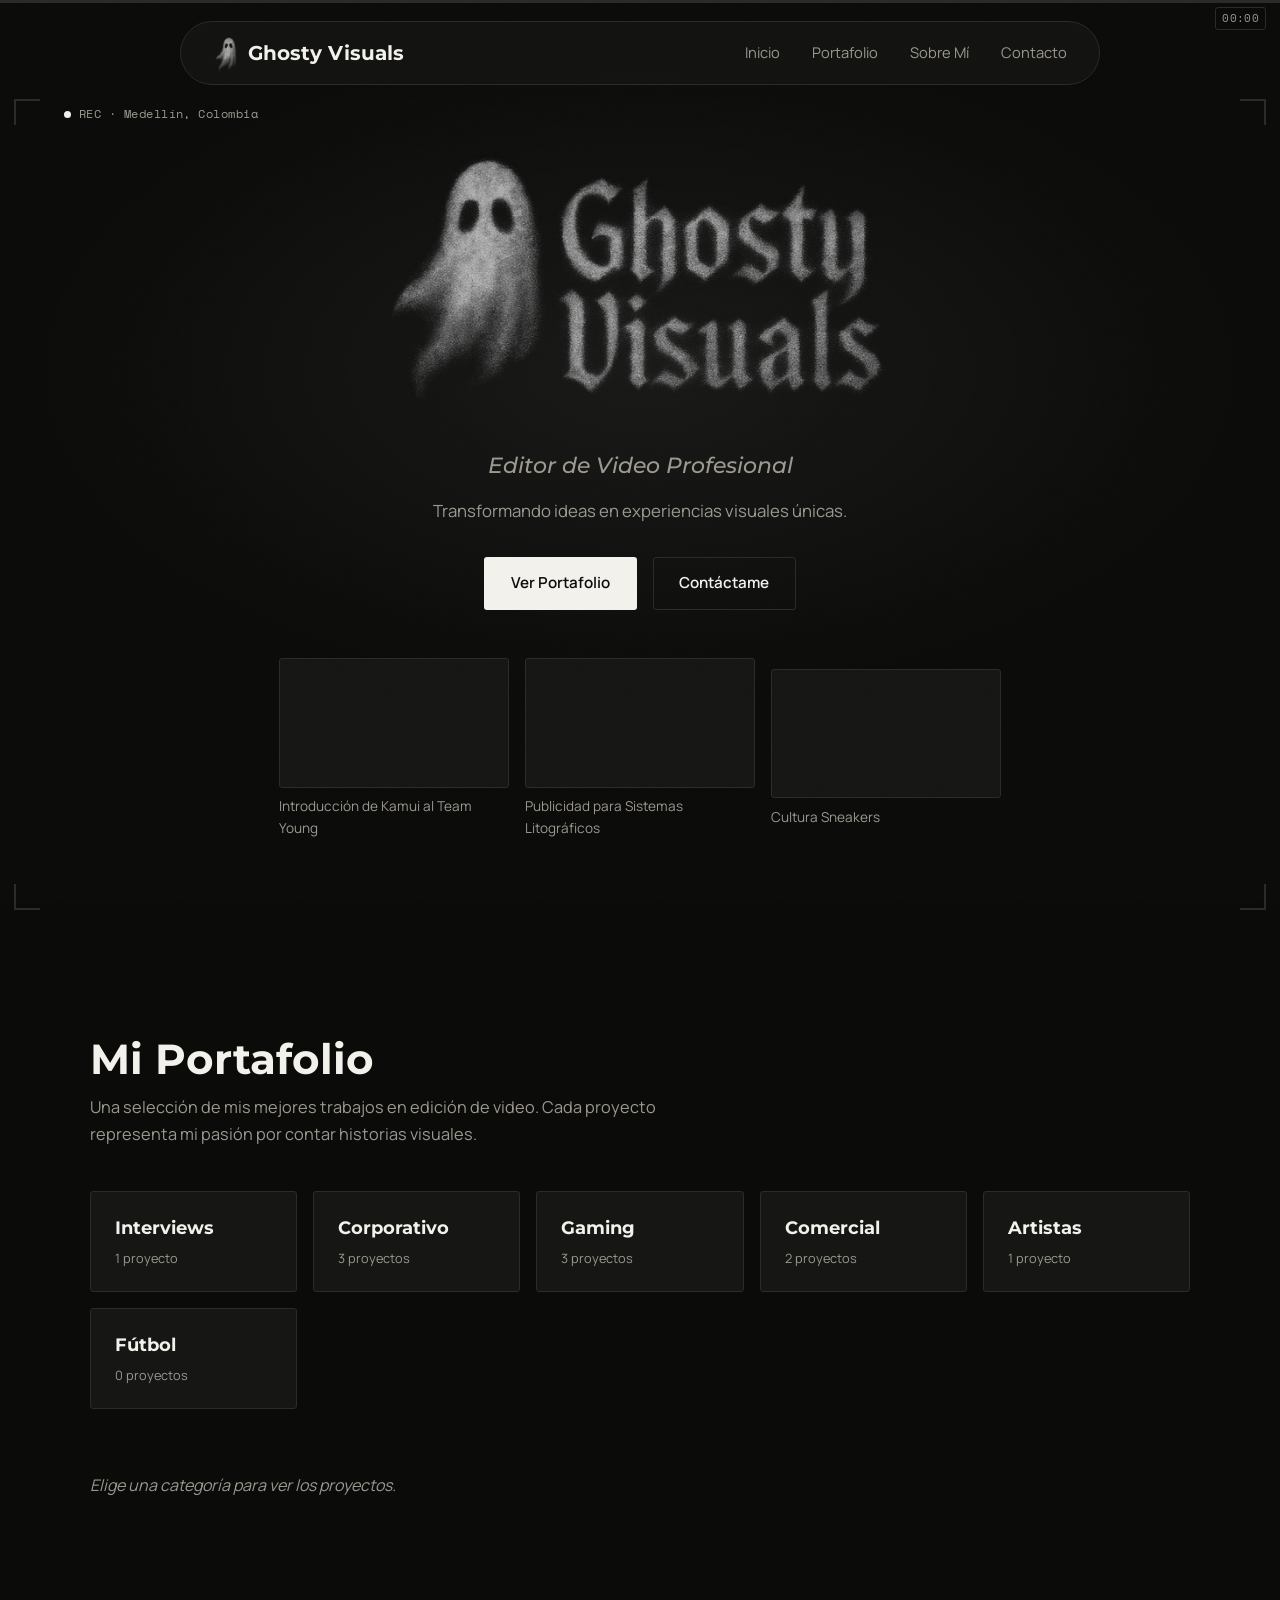
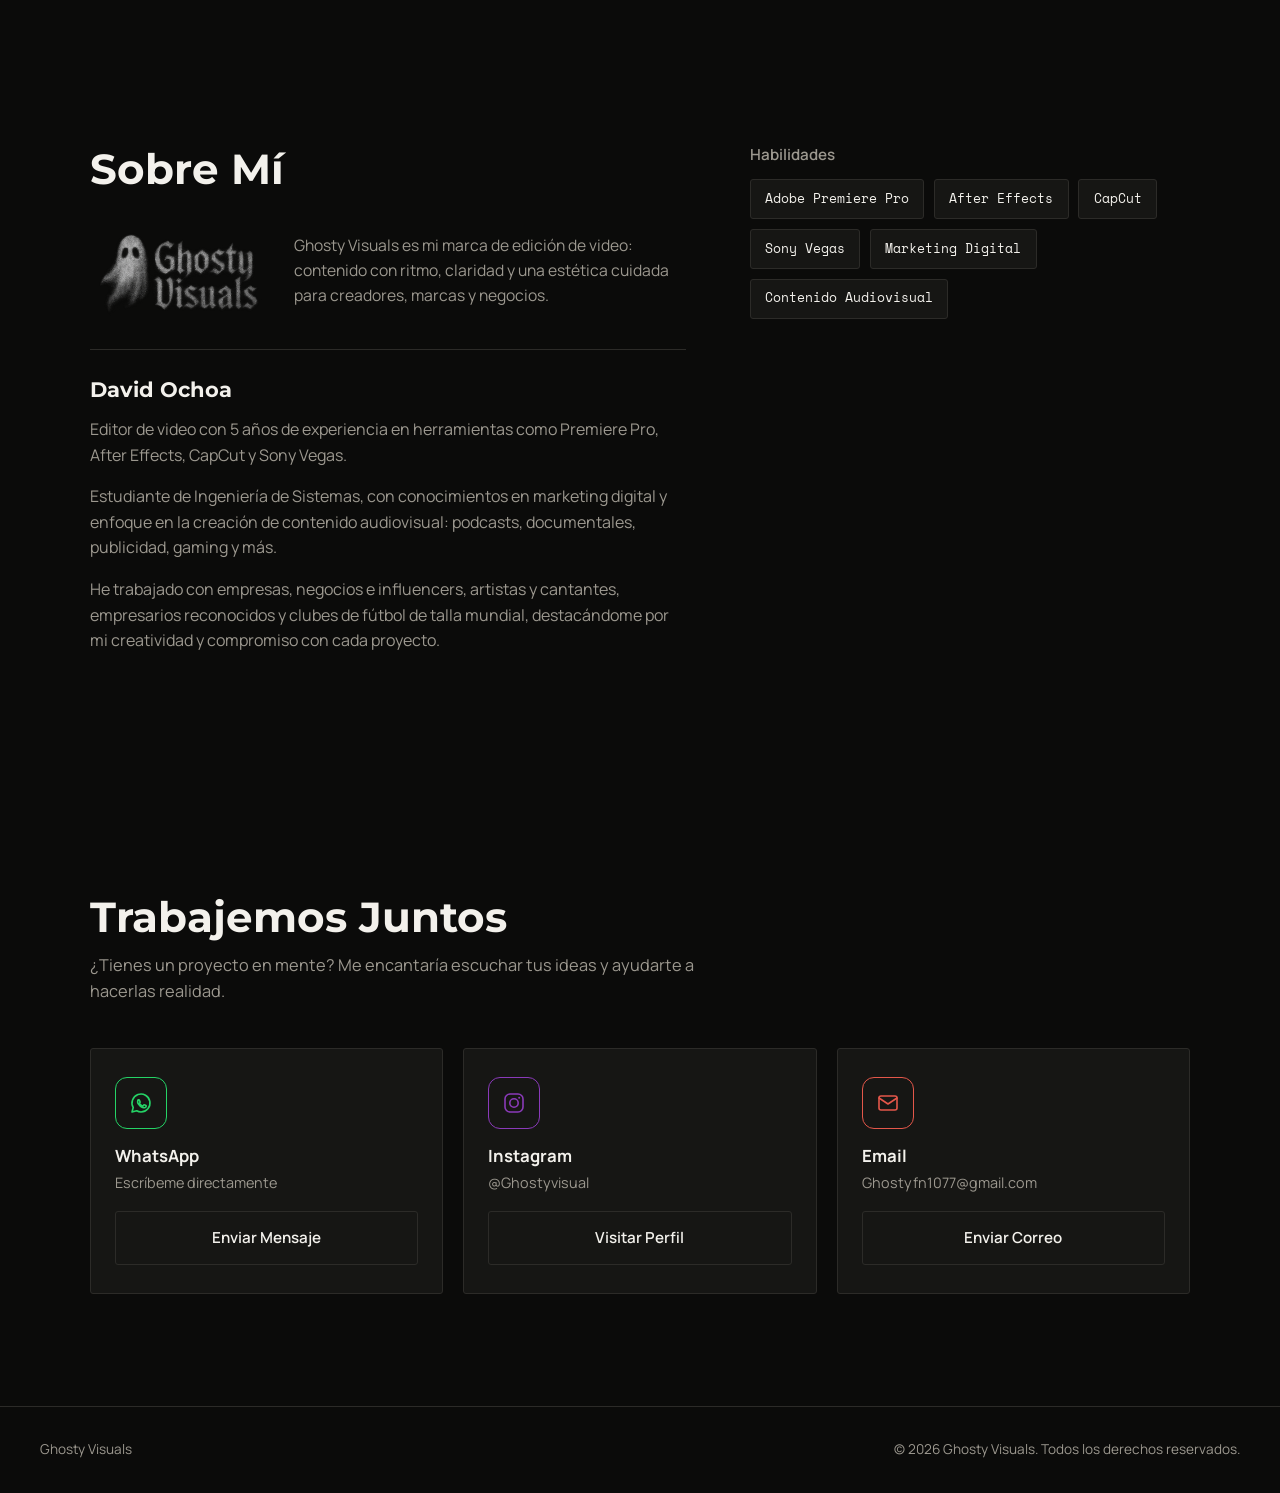
==== preview.html @ fc75b126 "Primera versión del portafolio Primera versión del portafolio" ====
<!DOCTYPE html>
<html lang="es">
<head>
  <meta charset="UTF-8">
  <meta name="viewport" content="width=device-width, initial-scale=1.0">
  <title>Ghosty Visuals — Editor de Video Profesional (Preview)</title>
  <link rel="preconnect" href="https://fonts.googleapis.com">
  <link rel="preconnect" href="https://fonts.gstatic.com" crossorigin>
  <link href="https://fonts.googleapis.com/css2?family=Montserrat:ital,wght@0,600;0,700;0,800;1,500&family=Manrope:wght@400;500;600;700&family=Space+Mono:wght@400;500&display=swap" rel="stylesheet">
  <style>
/* ============================================================
   Ghostyvisual — hoja de estilos
   Paleta monocromática (gris / negro / blanco) con acentos de
   marca solo en la sección de contacto. Tipografía geométrica
   (Montserrat) para un tono limpio y profesional.
   ============================================================ */

:root {
  --bg: #0B0B0A;
  --surface: #161614;
  --border: #2C2B28;
  --text: #F3F1EC;
  --text-muted: #9C988F;
  --line-hover: #59564D;

  --whatsapp: #25D366;
  --instagram: #8A3AB9;
  --email-accent: #E4574A;

  --font-display: 'Montserrat', sans-serif;
  --font-body: 'Manrope', sans-serif;
  --font-mono: 'Space Mono', monospace;

  --nav-h: 64px;
  --scrub-h: 3px;
  --nav-gap: 18px;
  --radius: 3px;
  --container: 1180px;
  --ease: cubic-bezier(.22, .61, .36, 1);
}

/* ---------- reset base ---------- */
*, *::before, *::after { box-sizing: border-box; }

html {
  scroll-behavior: smooth;
  scroll-padding-top: calc(var(--nav-h) + var(--scrub-h) + var(--nav-gap) + 16px);
}

body {
  margin: 0;
  background: var(--bg);
  color: var(--text);
  font-family: var(--font-body);
  font-size: 16px;
  line-height: 1.6;
  -webkit-font-smoothing: antialiased;
  position: relative;
}

body.no-scroll { overflow: hidden; }

img { max-width: 100%; display: block; }
a { color: inherit; text-decoration: none; }
button { font: inherit; color: inherit; background: none; border: none; cursor: pointer; padding: 0; }
ul { list-style: none; margin: 0; padding: 0; }
p { margin: 0; }
h1, h2, h3 { margin: 0; font-family: var(--font-display); font-weight: 700; line-height: 1.12; }

:focus-visible { outline: 2px solid var(--text); outline-offset: 3px; }

.container {
  max-width: var(--container);
  margin-inline: auto;
  padding-inline: clamp(1.25rem, 4vw, 2.5rem);
}

.section { padding-block: clamp(4rem, 9vw, 7rem); }

/* grano de película sutil sobre toda la página */
body::before {
  content: '';
  position: fixed;
  inset: 0;
  z-index: 2;
  pointer-events: none;
  opacity: .035;
  mix-blend-mode: overlay;
  background-image: url("data:image/svg+xml,%3Csvg xmlns='http://www.w3.org/2000/svg' width='120' height='120'%3E%3Cfilter id='n'%3E%3CfeTurbulence type='fractalNoise' baseFrequency='0.9' numOctaves='2' stitchTiles='stitch'/%3E%3C/filter%3E%3Crect width='100%25' height='100%25' filter='url(%23n)'/%3E%3C/svg%3E");
}

/* ---------- barra de progreso (scrubber) ---------- */
.scrub-track {
  position: fixed;
  top: 0; left: 0; right: 0;
  height: var(--scrub-h);
  background: var(--border);
  z-index: 60;
}
.scrub-fill {
  height: 100%;
  width: 0%;
  background: linear-gradient(90deg, var(--line-hover), var(--text));
}
.scrub-time {
  position: absolute;
  top: 7px; right: 14px;
  font-family: var(--font-mono);
  font-size: .68rem;
  color: var(--text-muted);
  background: var(--bg);
  padding: 2px 6px;
  border: 1px solid var(--border);
  border-radius: var(--radius);
  letter-spacing: .03em;
}

/* ---------- navegación ---------- */
.nav {
  position: fixed;
  top: calc(var(--scrub-h) + var(--nav-gap));
  left: 50%;
  transform: translateX(-50%);
  width: min(920px, calc(100% - 2.5rem));
  height: var(--nav-h);
  display: flex;
  align-items: center;
  justify-content: space-between;
  padding-inline: clamp(1.25rem, 3vw, 2rem);
  background: rgba(22, 22, 20, .78);
  backdrop-filter: blur(10px);
  border: 1px solid var(--border);
  border-radius: 999px;
  z-index: 55;
}
.nav__brand {
  display: inline-flex; align-items: center; gap: .55rem;
  font-family: var(--font-display); font-size: 1.25rem; font-weight: 700; letter-spacing: .005em;
}
.nav__ghost {
  width: 26px; height: 38px;
  object-fit: contain; object-position: center;
}
.nav__links { display: flex; gap: clamp(1rem, 2.5vw, 2rem); }
.nav__links a { font-size: .92rem; color: var(--text-muted); transition: color .2s var(--ease); }
.nav__links a:hover { color: var(--text); }

.nav__toggle {
  display: none;
  flex-direction: column;
  justify-content: center;
  gap: 5px;
  width: 26px;
  height: 26px;
}
.nav__toggle span {
  display: block; height: 2px; background: var(--text); border-radius: 2px;
  transition: transform .25s var(--ease), opacity .25s var(--ease);
}
.nav__toggle[aria-expanded="true"] span:nth-child(1) { transform: translateY(7px) rotate(45deg); }
.nav__toggle[aria-expanded="true"] span:nth-child(2) { opacity: 0; }
.nav__toggle[aria-expanded="true"] span:nth-child(3) { transform: translateY(-7px) rotate(-45deg); }

/* ---------- hero ---------- */
.hero {
  min-height: 100svh;
  position: relative;
  display: flex;
  align-items: center;
  justify-content: center;
  text-align: center;
  padding: calc(var(--nav-h) + var(--scrub-h) + var(--nav-gap) + 2rem) clamp(1.25rem, 6vw, 4rem) clamp(3rem, 8vw, 5rem);
  overflow: hidden;
  background:
    radial-gradient(ellipse 80% 60% at 50% 40%, rgba(255, 255, 255, .06), transparent 60%),
    var(--bg);
}
.hero__osd {
  position: absolute;
  top: calc(var(--nav-h) + var(--scrub-h) + var(--nav-gap) + 1.25rem);
  left: clamp(1.25rem, 6vw, 4rem);
  display: flex; align-items: center; gap: .5rem;
  font-family: var(--font-mono); font-size: .72rem; color: var(--text-muted);
  letter-spacing: .04em;
}
.rec-dot { width: 7px; height: 7px; border-radius: 50%; background: var(--text); animation: pulse 2.4s ease-in-out infinite; }
@keyframes pulse { 0%, 100% { opacity: 1; } 50% { opacity: .3; } }

.corner { position: absolute; width: 26px; height: 26px; }
.corner--tl { top: calc(var(--nav-h) + var(--scrub-h) + var(--nav-gap) + 14px); left: 14px; border-top: 2px solid var(--border); border-left: 2px solid var(--border); }
.corner--tr { top: calc(var(--nav-h) + var(--scrub-h) + var(--nav-gap) + 14px); right: 14px; border-top: 2px solid var(--border); border-right: 2px solid var(--border); }
.corner--bl { bottom: 14px; left: 14px; border-bottom: 2px solid var(--border); border-left: 2px solid var(--border); }
.corner--br { bottom: 14px; right: 14px; border-bottom: 2px solid var(--border); border-right: 2px solid var(--border); }

.hero__content { max-width: 900px; position: relative; z-index: 1; display: flex; flex-direction: column; align-items: center; }
.hero__logo-wrap { display: block; margin: 0; }
.hero__logo { width: min(560px, 85vw); height: auto; }
.hero__role {
  font-family: var(--font-display); font-style: italic; font-weight: 500;
  font-size: clamp(1.1rem, 2.2vw, 1.4rem); color: var(--text-muted); margin-top: 1.25rem;
}
.hero__tagline { color: var(--text-muted); font-size: 1.05rem; max-width: 46ch; margin-top: .9rem; }
.hero__cta { display: flex; gap: 1rem; margin-top: 2rem; flex-wrap: wrap; justify-content: center; }

/* ---------- previews de video en el hero ---------- */
.hero__previews {
  display: flex;
  gap: 1rem;
  margin-top: clamp(2rem, 5vw, 3rem);
  max-width: 100%;
  overflow-x: auto;
  padding-bottom: .25rem;
  justify-content: center;
}
.preview-card {
  flex: 0 0 auto;
  width: min(230px, 62vw);
  text-align: left;
}
.preview-card__frame {
  position: relative;
  display: block;
  width: 100%;
  aspect-ratio: 16 / 9;
  overflow: hidden;
  border: 1px solid var(--border);
  border-radius: var(--radius);
  background: var(--surface);
}
.preview-card__frame iframe {
  position: absolute; inset: 0;
  width: 100%; height: 100%;
  border: 0;
  pointer-events: none;
}
.preview-card__title {
  display: block;
  margin-top: .55rem;
  font-size: .85rem;
  color: var(--text-muted);
  transition: color .2s var(--ease);
}
.preview-card:hover .preview-card__title { color: var(--text); }
.preview-card:hover .preview-card__frame { border-color: var(--line-hover); }

.preview-card--placeholder { cursor: default; }
.preview-card__frame--empty {
  display: flex; align-items: center; justify-content: center;
  border-style: dashed;
  color: var(--text-muted);
  font-family: var(--font-mono);
  font-size: .72rem;
  letter-spacing: .03em;
}
.preview-card__title--placeholder { font-style: italic; }

/* ---------- botones ---------- */
.btn {
  display: inline-flex; align-items: center; justify-content: center;
  padding: .85rem 1.6rem;
  border-radius: var(--radius);
  font-weight: 600; font-size: .95rem;
  border: 1px solid transparent;
  transition: transform .2s var(--ease), background .2s var(--ease), border-color .2s var(--ease), color .2s var(--ease);
}
.btn--primary { background: var(--text); color: var(--bg); }
.btn--primary:hover { transform: translateY(-2px); background: #fff; }
.btn--ghost { border-color: var(--border); color: var(--text); }
.btn--ghost:hover { border-color: var(--text); }

/* ---------- encabezados de sección ---------- */
.section-head { max-width: 640px; margin-bottom: 2.75rem; }
.section-head h2 { font-size: clamp(2rem, 4vw, 2.6rem); margin-bottom: .75rem; }
.section-head p { color: var(--text-muted); font-size: 1.02rem; }

/* ---------- cajitas de categoría ---------- */
.category-boxes {
  display: grid;
  grid-template-columns: repeat(auto-fit, minmax(190px, 1fr));
  gap: 1rem;
  margin-bottom: 2.5rem;
}
.category-box {
  display: flex; flex-direction: column; align-items: flex-start; gap: .35rem;
  padding: 1.4rem 1.5rem;
  border: 1px solid var(--border);
  border-radius: var(--radius);
  background: var(--surface);
  transition: border-color .2s var(--ease), background .2s var(--ease), color .2s var(--ease);
}
.category-box:hover { border-color: var(--line-hover); }
.category-box__name { font-family: var(--font-display); font-weight: 700; font-size: 1.1rem; }
.category-box__count { font-size: .8rem; color: var(--text-muted); }
.category-box[aria-pressed="true"] { background: var(--text); border-color: var(--text); }
.category-box[aria-pressed="true"] .category-box__name,
.category-box[aria-pressed="true"] .category-box__count { color: var(--bg); }

/* ---------- resultados del portafolio ---------- */
.portfolio-results { min-height: 4rem; }
.portfolio-results__empty {
  color: var(--text-muted);
  font-style: italic;
  padding: 1.5rem 0;
}
.portfolio-group__title {
  font-style: italic; font-weight: 500; color: var(--text-muted);
  font-family: var(--font-body);
  font-size: clamp(1.1rem, 2vw, 1.3rem);
  margin-bottom: 1.25rem;
  padding-bottom: .75rem;
  border-bottom: 1px solid var(--border);
}

/* ---------- grid de proyectos ---------- */
.cards-grid { display: grid; grid-template-columns: repeat(auto-fill, minmax(300px, 1fr)); gap: 1.5rem; }

.card {
  background: var(--surface);
  border: 1px solid var(--border);
  border-radius: var(--radius);
  overflow: hidden;
  transition: border-color .2s var(--ease);
}
.card:hover { border-color: var(--line-hover); }

.card__media { position: relative; display: block; width: 100%; aspect-ratio: 16 / 9; overflow: hidden; }
.card__media img {
  width: 100%; height: 100%; object-fit: cover;
  transition: transform .5s var(--ease), filter .5s var(--ease);
  filter: brightness(.8) grayscale(.25);
}
.card__media:hover img { transform: scale(1.06); filter: brightness(1) grayscale(0); }

.card__play {
  position: absolute; inset: 0;
  display: flex; align-items: center; justify-content: center;
  opacity: 0; transition: opacity .3s var(--ease);
}
.card__play svg { width: 46px; height: 46px; color: #fff; filter: drop-shadow(0 2px 10px rgba(0, 0, 0, .5)); }
.card__media:hover .card__play { opacity: 1; }

.card__corner { position: absolute; width: 16px; height: 16px; opacity: 0; transition: opacity .3s var(--ease); }
.card__corner--tl { top: 8px; left: 8px; border-top: 2px solid var(--text); border-left: 2px solid var(--text); }
.card__corner--br { bottom: 8px; right: 8px; border-bottom: 2px solid var(--text); border-right: 2px solid var(--text); }
.card__media:hover .card__corner { opacity: 1; }

.card__body { padding: 1.1rem 1.25rem 1.4rem; }
.card__tag {
  display: inline-block; font-family: var(--font-mono); font-size: .68rem;
  color: var(--text-muted); border: 1px solid var(--border);
  padding: .15rem .5rem; border-radius: var(--radius); margin-bottom: .65rem;
}
.card__body h3 { font-family: var(--font-body); font-weight: 700; font-size: 1.05rem; margin-bottom: .4rem; }
.card__body p { color: var(--text-muted); font-size: .92rem; line-height: 1.5; }

/* ---------- modal ---------- */
.modal {
  position: fixed; inset: 0; z-index: 1000;
  display: flex; align-items: center; justify-content: center;
  padding: 2rem;
  opacity: 0; pointer-events: none;
  transition: opacity .25s var(--ease);
}
.modal.is-open { opacity: 1; pointer-events: auto; }
.modal__backdrop { position: absolute; inset: 0; background: rgba(4, 4, 4, .9); backdrop-filter: blur(4px); }
.modal__frame {
  position: relative; width: min(920px, 100%);
  background: var(--surface); border: 1px solid var(--border); border-radius: var(--radius);
  overflow: hidden;
  transform: scale(.96);
  transition: transform .25s var(--ease);
}
.modal.is-open .modal__frame { transform: scale(1); }
.modal__player { position: relative; width: 100%; aspect-ratio: 16 / 9; background: #000; }
.modal__player iframe { position: absolute; inset: 0; width: 100%; height: 100%; border: 0; }
.modal__meta { padding: 1.25rem 1.5rem; }
.modal__meta h3 { font-family: var(--font-body); font-size: 1.1rem; margin-bottom: .35rem; }
.modal__meta p { color: var(--text-muted); font-size: .92rem; }
.modal__close {
  position: absolute; top: .85rem; right: .85rem; z-index: 2;
  width: 36px; height: 36px;
  display: flex; align-items: center; justify-content: center;
  background: rgba(11, 11, 10, .7); border: 1px solid var(--border); border-radius: var(--radius);
  color: var(--text);
  transition: border-color .2s var(--ease);
}
.modal__close svg { width: 16px; height: 16px; }
.modal__close:hover { border-color: var(--text); }

/* ---------- sobre mí ---------- */
.about { display: grid; grid-template-columns: 1.15fr .85fr; gap: clamp(2rem, 5vw, 4rem); align-items: start; }
.about__text h2 { margin-bottom: 1.75rem; font-size: clamp(2rem, 4vw, 2.6rem); }

.about__brand {
  display: flex; align-items: center; gap: 1.5rem;
  padding-bottom: 1.75rem;
  margin-bottom: 1.75rem;
  border-bottom: 1px solid var(--border);
}
.about__logo {
  width: clamp(120px, 18vw, 180px);
  flex: 0 0 auto;
}
.about__brand p { color: var(--text-muted); font-size: .98rem; max-width: 40ch; }

.about__person h3 { font-size: 1.3rem; margin-bottom: 1rem; }
.about__person p { color: var(--text-muted); margin-bottom: 1rem; max-width: 60ch; }

.about__skills h3 { font-family: var(--font-body); font-size: .95rem; color: var(--text-muted); margin-bottom: 1rem; font-weight: 600; }
.skills { display: flex; flex-wrap: wrap; gap: .6rem; }
.skills li { font-family: var(--font-mono); font-size: .8rem; padding: .55rem .9rem; border: 1px solid var(--border); border-radius: var(--radius); background: var(--surface); }

/* ---------- contacto ---------- */
.contact__grid { display: grid; grid-template-columns: repeat(auto-fit, minmax(240px, 1fr)); gap: 1.25rem; }
.contact-card {
  background: var(--surface); border: 1px solid var(--border); border-radius: var(--radius);
  padding: 1.75rem 1.5rem;
  transition: border-color .2s var(--ease), transform .2s var(--ease);
}
.contact-card:hover { border-color: var(--line-hover); transform: translateY(-3px); }
.contact-card h3 { font-family: var(--font-body); font-size: 1.05rem; margin-bottom: .3rem; }
.contact-card p { color: var(--text-muted); font-size: .9rem; margin-bottom: 1.1rem; }
.contact-card .btn { width: 100%; }

.contact-card__icon {
  width: 52px; height: 52px;
  display: flex; align-items: center; justify-content: center;
  border-radius: 12px;
  border: 1.5px solid var(--border);
  color: var(--text);
  margin-bottom: 1.1rem;
}
.contact-card__icon svg { width: 24px; height: 24px; }

.contact-card--whatsapp .contact-card__icon { border-color: var(--whatsapp); color: var(--whatsapp); }
.contact-card--instagram .contact-card__icon { border-color: var(--instagram); color: var(--instagram); }
.contact-card--email .contact-card__icon { border-color: var(--email-accent); color: var(--email-accent); }

/* ---------- footer ---------- */
.footer {
  display: flex; justify-content: space-between; align-items: center;
  padding: 2rem clamp(1.25rem, 4vw, 2.5rem);
  border-top: 1px solid var(--border);
  color: var(--text-muted); font-size: .85rem;
  flex-wrap: wrap; gap: .75rem;
}

/* ---------- responsive ---------- */
@media (max-width: 860px) {
  .about { grid-template-columns: 1fr; }
}

@media (max-width: 720px) {
  .nav__toggle { display: flex; }
  .nav__links {
    position: fixed;
    top: calc(var(--nav-h) + var(--scrub-h) + var(--nav-gap) + 10px);
    left: 50%;
    transform: translateX(-50%) translateY(-8px);
    width: min(920px, calc(100% - 2.5rem));
    flex-direction: column;
    background: rgba(22, 22, 20, .96);
    backdrop-filter: blur(10px);
    border: 1px solid var(--border);
    border-radius: 20px;
    padding: .5rem clamp(1.25rem, 4vw, 2rem);
    opacity: 0;
    pointer-events: none;
    transition: opacity .2s var(--ease), transform .2s var(--ease);
  }
  .nav__links.is-open { opacity: 1; pointer-events: auto; transform: translateX(-50%) translateY(0); }
  .nav__links a { padding: .7rem 0; border-bottom: 1px solid var(--border); }
  .nav__links a:last-child { border-bottom: none; }
  .about__brand { flex-direction: column; align-items: flex-start; }
}

@media (max-width: 520px) {
  .hero__cta { flex-direction: column; align-items: stretch; }
  .footer { flex-direction: column; align-items: flex-start; }
}

/* ---------- accesibilidad de movimiento ---------- */
@media (prefers-reduced-motion: reduce) {
  html { scroll-behavior: auto; }
  *, *::before, *::after {
    animation-duration: .001ms !important;
    animation-iteration-count: 1 !important;
    transition-duration: .001ms !important;
  }
}

  </style>
</head>
<body>

  <!-- barra de progreso tipo "scrubber" de video -->
  <div class="scrub-track" aria-hidden="true">
    <div class="scrub-fill" id="scrubFill"></div>
    <span class="scrub-time" id="scrubTime">00:00</span>
  </div>

  <header class="nav">
    <a href="#inicio" class="nav__brand">
      <img class="nav__ghost" src="[data-uri]" alt="">
      Ghosty Visuals
    </a>
    <button class="nav__toggle" id="navToggle" aria-label="Abrir menú" aria-expanded="false" aria-controls="navLinks">
      <span></span><span></span><span></span>
    </button>
    <nav class="nav__links" id="navLinks">
      <a href="#inicio">Inicio</a>
      <a href="#portafolio">Portafolio</a>
      <a href="#sobre-mi">Sobre Mí</a>
      <a href="#contacto">Contacto</a>
    </nav>
  </header>

  <main>
    <!-- HERO -->
    <section id="inicio" class="hero">
      <i class="corner corner--tl" aria-hidden="true"></i>
      <i class="corner corner--tr" aria-hidden="true"></i>
      <i class="corner corner--bl" aria-hidden="true"></i>
      <i class="corner corner--br" aria-hidden="true"></i>

      <div class="hero__osd">
        <span class="rec-dot" aria-hidden="true"></span>
        <span>REC · Medellín, Colombia</span>
      </div>

      <div class="hero__content">
        <h1 class="hero__logo-wrap"><img class="hero__logo" src="[data-uri]" alt="Ghosty Visuals"></h1>
        <p class="hero__role">Editor de Video Profesional</p>
        <p class="hero__tagline">Transformando ideas en experiencias visuales únicas.</p>
        <div class="hero__cta">
          <a href="#portafolio" class="btn btn--primary">Ver Portafolio</a>
          <a href="#contacto" class="btn btn--ghost">Contáctame</a>
        </div>

        <div class="hero__previews" id="heroPreviews" aria-label="Videos destacados"></div>
      </div>
    </section>

    <!-- PORTAFOLIO -->
    <section id="portafolio" class="section portfolio">
      <div class="container">
        <div class="section-head">
          <h2>Mi Portafolio</h2>
          <p>Una selección de mis mejores trabajos en edición de video. Cada proyecto representa mi pasión por contar historias visuales.</p>
        </div>

        <div class="category-boxes" id="categoryBoxes" role="group" aria-label="Elegir categoría"></div>

        <div class="portfolio-results" id="portfolioResults" aria-live="polite"></div>
      </div>
    </section>

    <!-- SOBRE MÍ -->
    <section id="sobre-mi" class="section">
      <div class="container about">
        <div class="about__text">
          <h2>Sobre Mí</h2>

          <div class="about__brand">
            <img class="about__logo" src="[data-uri]" alt="Ghosty Visuals">
            <p>Ghosty Visuals es mi marca de edición de video: contenido con ritmo, claridad y una estética cuidada para creadores, marcas y negocios.</p>
          </div>

          <div class="about__person">
            <h3>David Ochoa</h3>
            <p>Editor de video con 5 años de experiencia en herramientas como Premiere Pro, After Effects, CapCut y Sony Vegas.</p>
            <p>Estudiante de Ingeniería de Sistemas, con conocimientos en marketing digital y enfoque en la creación de contenido audiovisual: podcasts, documentales, publicidad, gaming y más.</p>
            <p>He trabajado con empresas, negocios e influencers, artistas y cantantes, empresarios reconocidos y clubes de fútbol de talla mundial, destacándome por mi creatividad y compromiso con cada proyecto.</p>
          </div>
        </div>
        <div class="about__skills">
          <h3>Habilidades</h3>
          <ul class="skills" id="skillsList"></ul>
        </div>
      </div>
    </section>

    <!-- CONTACTO -->
    <section id="contacto" class="section contact">
      <div class="container">
        <div class="section-head">
          <h2>Trabajemos Juntos</h2>
          <p>¿Tienes un proyecto en mente? Me encantaría escuchar tus ideas y ayudarte a hacerlas realidad.</p>
        </div>

        <div class="contact__grid">
          <article class="contact-card contact-card--whatsapp">
            <span class="contact-card__icon">
              <svg viewBox="0 0 24 24" fill="none" stroke="currentColor" stroke-width="1.6" stroke-linecap="round" stroke-linejoin="round">
                <path d="M12 21a9 9 0 1 0-7.8-4.5L3 21l4.7-1.2A9 9 0 0 0 12 21z"/>
                <path d="M8.8 9.4c.2-.5.4-.5.6-.5h.5c.15 0 .35 0 .5.4.2.5.6 1.5.65 1.6.05.1.08.2 0 .35-.08.15-.12.25-.24.4-.12.13-.25.28-.36.38-.12.1-.24.2-.1.45.13.25.6.9 1.3 1.45.9.7 1.6.9 1.85 1 .25.1.4.1.55-.05.15-.15.6-.7.75-.95.15-.25.3-.2.5-.1.2.08 1.3.6 1.5.7.2.1.35.15.4.25.05.1.05.5-.15 1s-1.05.9-1.45.95c-.4.05-.85.08-1.35-.1-.3-.1-.7-.2-1.2-.45-2.1-.9-3.5-3-3.6-3.15-.1-.15-.85-1.15-.85-2.15s.5-1.5.7-1.7z"/>
              </svg>
            </span>
            <h3>WhatsApp</h3>
            <p>Escríbeme directamente</p>
            <a class="btn btn--ghost" href="https://wa.me/573053373263?text=Hola%20David%20me%20gustar%C3%ADa%20trabajar%20contigo!" target="_blank" rel="noopener noreferrer">Enviar Mensaje</a>
          </article>

          <article class="contact-card contact-card--instagram">
            <span class="contact-card__icon">
              <svg viewBox="0 0 24 24" fill="none" stroke="currentColor" stroke-width="1.6" stroke-linecap="round" stroke-linejoin="round">
                <rect x="3" y="3" width="18" height="18" rx="5"/>
                <circle cx="12" cy="12" r="4.2"/>
                <circle cx="17.2" cy="6.8" r="1" fill="currentColor" stroke="none"/>
              </svg>
            </span>
            <h3>Instagram</h3>
            <p>@Ghostyvisual</p>
            <a class="btn btn--ghost" href="https://www.instagram.com/ghostyvisual/" target="_blank" rel="noopener noreferrer">Visitar Perfil</a>
          </article>

          <article class="contact-card contact-card--email">
            <span class="contact-card__icon">
              <svg viewBox="0 0 24 24" fill="none" stroke="currentColor" stroke-width="1.6" stroke-linecap="round" stroke-linejoin="round">
                <rect x="3" y="5" width="18" height="14" rx="2"/>
                <path d="M3 7l9 6 9-6"/>
              </svg>
            </span>
            <h3>Email</h3>
            <p>Ghostyfn1077@gmail.com</p>
            <a class="btn btn--ghost" href="https://mail.google.com/mail/?view=cm&fs=1&to=Ghostyfn1077@gmail.com&su=Me%20interesa%20trabajar%20contigo%20David" target="_blank" rel="noopener noreferrer">Enviar Correo</a>
          </article>
        </div>
      </div>
    </section>
  </main>

  <footer class="footer">
    <span>Ghosty Visuals</span>
    <span>© 2026 Ghosty Visuals. Todos los derechos reservados.</span>
  </footer>

  <!-- MODAL / LIGHTBOX DE VIDEO -->
  <div class="modal" id="modal" aria-hidden="true" role="dialog" aria-modal="true" aria-label="Reproductor de video">
    <div class="modal__backdrop" id="modalBackdrop"></div>
    <div class="modal__frame">
      <button class="modal__close" id="modalClose" aria-label="Cerrar video">
        <svg viewBox="0 0 24 24" fill="none" stroke="currentColor" stroke-width="2" stroke-linecap="round"><line x1="5" y1="5" x2="19" y2="19"/><line x1="19" y1="5" x2="5" y2="19"/></svg>
      </button>
      <div class="modal__player" id="modalPlayer"></div>
      <div class="modal__meta">
        <h3 id="modalTitle"></h3>
        <p id="modalDesc"></p>
      </div>
    </div>
  </div>

  <script>
const VIDEOS_DATA = [
  {
    "id": "Y8afp3gxFV0",
    "title": "Entrevista a anubispr",
    "description": "Preguntas a artista musical",
    "category": "Artistas"
  },
  {
    "id": "L1FMpOJSeW0",
    "title": "Personal growth",
    "description": "Video para emprendedores y negocios, edición clean",
    "category": "Corporativo"
  },
  {
    "id": "krGkjExDQNE",
    "title": "Preguntas a Kris R",
    "description": "Entrevistas a personas influyentes",
    "category": "Interviews"
  },
  {
    "id": "g7QfBvOcsP4",
    "title": "Introducción de Kamui al Team Young",
    "description": "Video de introducción de un player pro de Fortnite al clan Young",
    "category": "Gaming",
    "featured": true
  },
  {
    "id": "EPxB1m3LhOI",
    "title": "Conociendo empresas",
    "description": "Un vistazo a lo que hace Sistemas Litográficos Colombia",
    "category": "Corporativo"
  },
  {
    "id": "gyIZjl_G7jQ",
    "title": "Publicidad para Sistemas Litográficos",
    "description": "Publicidad para empresa de litografía",
    "category": "Corporativo",
    "featured": true
  },
  {
    "id": "BbFQfvcg1Ic",
    "title": "Clip de Javihero funny",
    "description": "Clip del stream de Javihero",
    "category": "Gaming"
  },
  {
    "id": "0xoXkR9Gav4",
    "title": "Cultura Sneakers",
    "description": "Reel hecho para la página de Culture Streetwrld sobre sneakers",
    "category": "Comercial",
    "featured": true
  },
  {
    "id": "MO85LERCEaU",
    "title": "Edit de trading",
    "description": "Over edit de trading para cliente",
    "category": "Comercial"
  },
  {
    "id": "lgY1cgfGmmk",
    "title": "Gameplay de Outlast",
    "description": "Gameplay sacado de 3 horas de directo, editado para streamer",
    "category": "Gaming"
  }
];

/* ============================================================
   Ghostyvisual — lógica del portafolio
   ------------------------------------------------------------
   Para publicar un proyecto nuevo NO edites este archivo:
   abre videos.json y agrega un objeto con id, title,
   description y category (y opcionalmente "featured": true
   para que aparezca como preview en el inicio, máximo 3).
   ============================================================ */

const CATEGORY_ORDER = ['Interviews', 'Corporativo', 'Gaming', 'Comercial', 'Artistas', 'Fútbol'];

const SKILLS = [
  'Adobe Premiere Pro',
  'After Effects',
  'CapCut',
  'Sony Vegas',
  'Marketing Digital',
  'Contenido Audiovisual'
];

const ICON_PLAY = '<svg viewBox="0 0 24 24" fill="currentColor"><path d="M8 5v14l11-7-11-7z"/></svg>';

const heroPreviewsEl = document.getElementById('heroPreviews');
const categoryBoxesEl = document.getElementById('categoryBoxes');
const resultsEl = document.getElementById('portfolioResults');
const skillsList = document.getElementById('skillsList');

let videos = [];
let selectedCategory = null;

/* ---------- utilidades ---------- */
function escapeHtml(str = '') {
  return String(str)
    .replaceAll('&', '&amp;')
    .replaceAll('<', '&lt;')
    .replaceAll('>', '&gt;')
    .replaceAll('"', '&quot;')
    .replaceAll("'", '&#39;');
}

function categoryMatches(video, cat) {
  return (video.category || '').trim().toLowerCase() === cat.toLowerCase();
}

/* ---------- carga de datos ---------- */
function loadVideos() {
  videos = VIDEOS_DATA;
  warnUnmatchedCategories();
  renderHeroPreviews();
  renderCategoryBoxes();
  renderResults();
}

function warnUnmatchedCategories() {
  const known = new Set(CATEGORY_ORDER.map(c => c.toLowerCase()));
  videos
    .filter(v => !known.has((v.category || '').trim().toLowerCase()))
    .forEach(v => console.warn(`"${v.title}" tiene una categoría que no coincide con ninguna de ${CATEGORY_ORDER.join(', ')}: "${v.category}"`));
}

/* ---------- una tarjeta de video (usada en los resultados del portafolio) ---------- */
function cardTemplate(v) {
  return `
    <article class="card">
      <button class="card__media" data-id="${escapeHtml(v.id)}" aria-label="Reproducir ${escapeHtml(v.title)}">
        <img
          src="https://img.youtube.com/vi/${encodeURIComponent(v.id)}/maxresdefault.jpg"
          alt="Miniatura de ${escapeHtml(v.title)}"
          loading="lazy"
          onerror="this.onerror=null;this.src='https://img.youtube.com/vi/${encodeURIComponent(v.id)}/hqdefault.jpg';"
        >
        <span class="card__play" aria-hidden="true">${ICON_PLAY}</span>
        <i class="card__corner card__corner--tl" aria-hidden="true"></i>
        <i class="card__corner card__corner--br" aria-hidden="true"></i>
      </button>
      <div class="card__body">
        <span class="card__tag">${escapeHtml(v.category)}</span>
        <h3>${escapeHtml(v.title)}</h3>
        <p>${escapeHtml(v.description)}</p>
      </div>
    </article>
  `;
}

function wireCardClicks(container) {
  container.querySelectorAll('.card__media').forEach(btn => {
    btn.addEventListener('click', () => {
      const video = videos.find(v => v.id === btn.dataset.id);
      if (video) openModal(video);
    });
  });
}

/* ---------- cajitas de categoría (nada se muestra hasta elegir una) ---------- */
function renderCategoryBoxes() {
  categoryBoxesEl.innerHTML = CATEGORY_ORDER.map(cat => {
    const count = videos.filter(v => categoryMatches(v, cat)).length;
    return `
      <button class="category-box" data-category="${cat}" aria-pressed="${cat === selectedCategory}">
        <span class="category-box__name">${cat}</span>
        <span class="category-box__count">${count} proyecto${count === 1 ? '' : 's'}</span>
      </button>
    `;
  }).join('');

  categoryBoxesEl.querySelectorAll('.category-box').forEach(btn => {
    btn.addEventListener('click', () => {
      const cat = btn.dataset.category;
      selectedCategory = selectedCategory === cat ? null : cat;
      categoryBoxesEl.querySelectorAll('.category-box').forEach(b => {
        b.setAttribute('aria-pressed', String(b.dataset.category === selectedCategory));
      });
      renderResults();
    });
  });
}

function renderResults() {
  if (!selectedCategory) {
    resultsEl.innerHTML = '<p class="portfolio-results__empty">Elige una categoría para ver los proyectos.</p>';
    return;
  }
  const items = videos.filter(v => categoryMatches(v, selectedCategory));
  if (!items.length) {
    resultsEl.innerHTML = `
      <h3 class="portfolio-group__title">${escapeHtml(selectedCategory)}</h3>
      <p class="portfolio-results__empty">Todavía no hay proyectos en esta categoría. Vuelve pronto.</p>
    `;
    return;
  }
  resultsEl.innerHTML = `
    <h3 class="portfolio-group__title">${escapeHtml(selectedCategory)}</h3>
    <div class="cards-grid">${items.map(cardTemplate).join('')}</div>
  `;
  wireCardClicks(resultsEl);
}

/* ---------- previews de video en el inicio ---------- */
function renderHeroPreviews() {
  const featured = videos.filter(v => v.featured).slice(0, 3);
  const slots = [0, 1, 2].map(i => featured[i] || null);

  heroPreviewsEl.innerHTML = slots.map(v => {
    if (!v) {
      return `
        <div class="preview-card preview-card--placeholder">
          <span class="preview-card__frame preview-card__frame--empty">Agrega video</span>
          <span class="preview-card__title preview-card__title--placeholder">Agrega texto</span>
        </div>
      `;
    }
    const src = `https://www.youtube.com/embed/${encodeURIComponent(v.id)}?autoplay=1&mute=1&loop=1&playlist=${encodeURIComponent(v.id)}&controls=0&modestbranding=1&playsinline=1&rel=0`;
    return `
      <button class="preview-card" data-id="${escapeHtml(v.id)}" aria-label="Reproducir ${escapeHtml(v.title)}">
        <span class="preview-card__frame">
          <iframe src="${src}" title="${escapeHtml(v.title)}" tabindex="-1" allow="autoplay; encrypted-media"></iframe>
        </span>
        <span class="preview-card__title">${escapeHtml(v.title)}</span>
      </button>
    `;
  }).join('');

  heroPreviewsEl.querySelectorAll('.preview-card:not(.preview-card--placeholder)').forEach(btn => {
    btn.addEventListener('click', () => {
      const video = videos.find(v => v.id === btn.dataset.id);
      if (video) openModal(video);
    });
  });
}

/* ---------- habilidades ---------- */
function renderSkills() {
  skillsList.innerHTML = SKILLS.map(s => `<li>${escapeHtml(s)}</li>`).join('');
}

/* ---------- modal ---------- */
const modal = document.getElementById('modal');
const modalPlayer = document.getElementById('modalPlayer');
const modalTitle = document.getElementById('modalTitle');
const modalDesc = document.getElementById('modalDesc');
const modalCloseBtn = document.getElementById('modalClose');
let lastFocused = null;

function openModal(video) {
  lastFocused = document.activeElement;
  modalPlayer.innerHTML = `<iframe src="https://www.youtube.com/embed/${encodeURIComponent(video.id)}?autoplay=1&rel=0" title="${escapeHtml(video.title)}" frameborder="0" allow="accelerometer; autoplay; clipboard-write; encrypted-media; gyroscope; picture-in-picture" allowfullscreen></iframe>`;
  modalTitle.textContent = video.title;
  modalDesc.textContent = video.description;
  modal.classList.add('is-open');
  modal.setAttribute('aria-hidden', 'false');
  document.body.classList.add('no-scroll');
  modalCloseBtn.focus();
}

function closeModal() {
  modal.classList.remove('is-open');
  modal.setAttribute('aria-hidden', 'true');
  modalPlayer.innerHTML = '';
  document.body.classList.remove('no-scroll');
  if (lastFocused) lastFocused.focus();
}

modalCloseBtn.addEventListener('click', closeModal);
document.getElementById('modalBackdrop').addEventListener('click', closeModal);
document.addEventListener('keydown', e => {
  if (e.key === 'Escape' && modal.classList.contains('is-open')) closeModal();
});

/* ---------- nav móvil ---------- */
const navToggle = document.getElementById('navToggle');
const navLinks = document.getElementById('navLinks');

navToggle.addEventListener('click', () => {
  const open = navLinks.classList.toggle('is-open');
  navToggle.setAttribute('aria-expanded', String(open));
});
navLinks.querySelectorAll('a').forEach(a => {
  a.addEventListener('click', () => {
    navLinks.classList.remove('is-open');
    navToggle.setAttribute('aria-expanded', 'false');
  });
});

/* ---------- barra de progreso (scrubber) ---------- */
const scrubFill = document.getElementById('scrubFill');
const scrubTime = document.getElementById('scrubTime');
const REEL_SECONDS = 180; // duración simbólica del "reel", solo decorativo

function updateScrub() {
  const scrollTop = window.scrollY;
  const max = document.documentElement.scrollHeight - window.innerHeight;
  const progress = max > 0 ? Math.min(Math.max(scrollTop / max, 0), 1) : 0;
  scrubFill.style.width = `${progress * 100}%`;
  const seconds = Math.round(progress * REEL_SECONDS);
  const mm = String(Math.floor(seconds / 60)).padStart(2, '0');
  const ss = String(seconds % 60).padStart(2, '0');
  scrubTime.textContent = `${mm}:${ss}`;
}

let ticking = false;
window.addEventListener('scroll', () => {
  if (!ticking) {
    requestAnimationFrame(() => { updateScrub(); ticking = false; });
    ticking = true;
  }
});
window.addEventListener('resize', updateScrub);

/* ---------- init ---------- */
renderSkills();
loadVideos();
updateScrub();

</script>
</body>
</html>
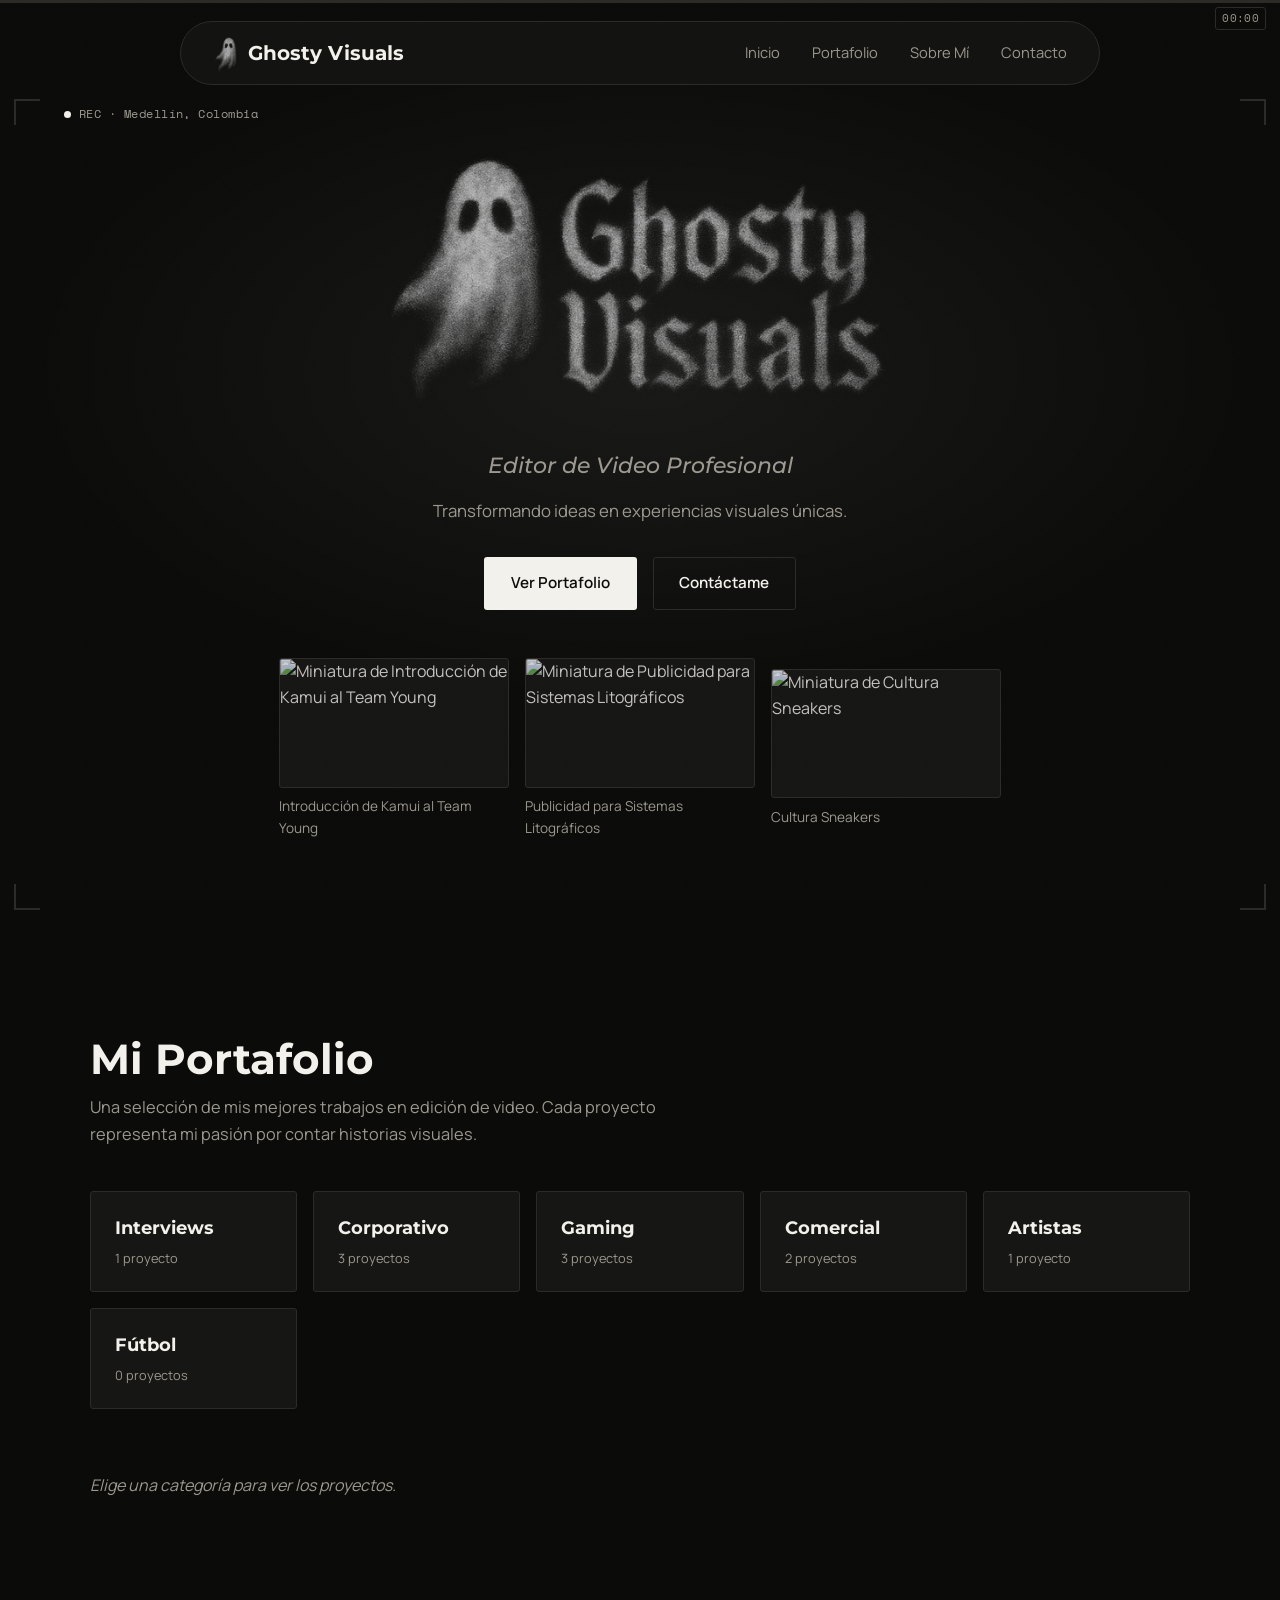
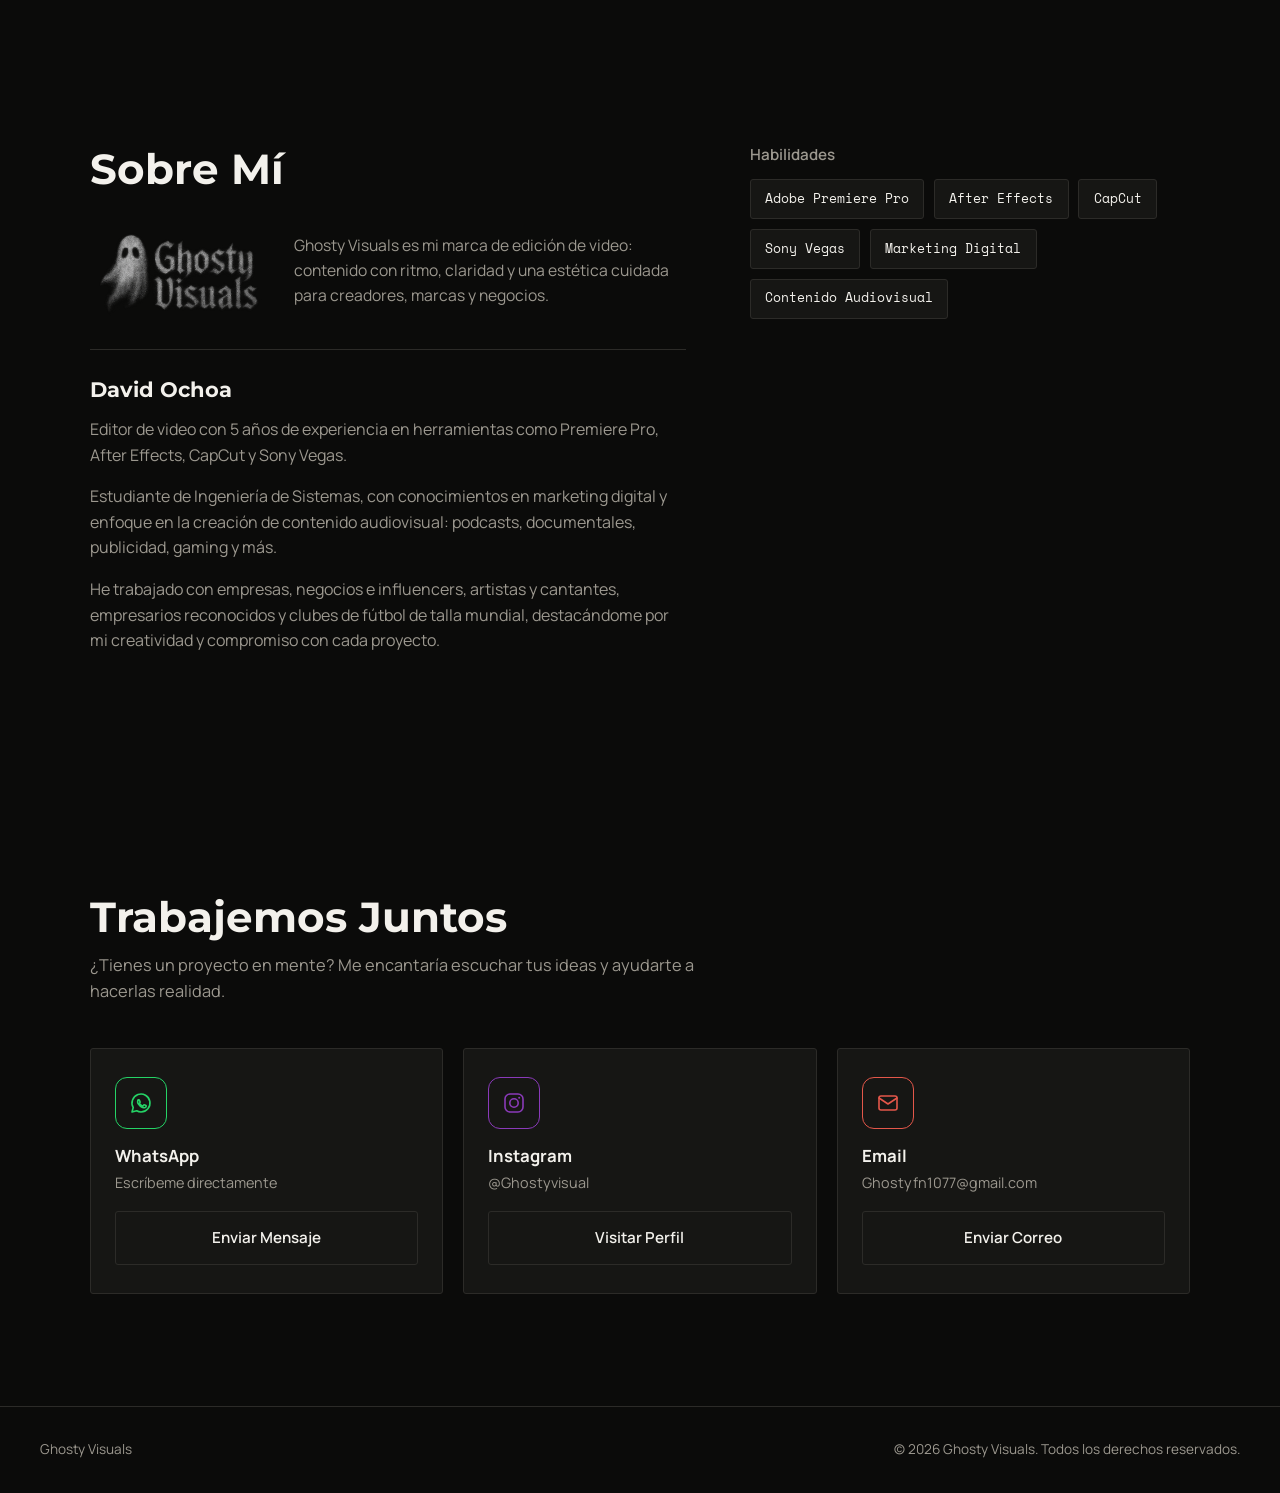
==== commit bb81e3ad: "Corrige rutas de logos, quita duplicados y cambia previews del inicio a miniaturas limpias - Arregla" ====
--- a/preview.html
+++ b/preview.html
@@ -227,12 +227,21 @@
   border-radius: var(--radius);
   background: var(--surface);
 }
-.preview-card__frame iframe {
+.preview-card__frame img {
   position: absolute; inset: 0;
   width: 100%; height: 100%;
-  border: 0;
-  pointer-events: none;
-}
+  object-fit: cover;
+  transition: transform .5s var(--ease), filter .5s var(--ease);
+  filter: brightness(.8) grayscale(.25);
+}
+.preview-card:hover .preview-card__frame img { transform: scale(1.06); filter: brightness(1) grayscale(0); }
+.preview-card__play {
+  position: absolute; inset: 0;
+  display: flex; align-items: center; justify-content: center;
+  opacity: 0; transition: opacity .3s var(--ease);
+}
+.preview-card__play svg { width: 34px; height: 34px; color: #fff; filter: drop-shadow(0 2px 10px rgba(0, 0, 0, .5)); }
+.preview-card:hover .preview-card__play { opacity: 1; }
 .preview-card__title {
   display: block;
   margin-top: .55rem;
@@ -854,7 +863,7 @@
   wireCardClicks(resultsEl);
 }
 
-/* ---------- previews de video en el inicio ---------- */
+/* ---------- previews de video en el inicio (miniaturas, sin reproductor embebido) ---------- */
 function renderHeroPreviews() {
   const featured = videos.filter(v => v.featured).slice(0, 3);
   const slots = [0, 1, 2].map(i => featured[i] || null);
@@ -868,11 +877,16 @@
         </div>
       `;
     }
-    const src = `https://www.youtube.com/embed/${encodeURIComponent(v.id)}?autoplay=1&mute=1&loop=1&playlist=${encodeURIComponent(v.id)}&controls=0&modestbranding=1&playsinline=1&rel=0`;
     return `
       <button class="preview-card" data-id="${escapeHtml(v.id)}" aria-label="Reproducir ${escapeHtml(v.title)}">
         <span class="preview-card__frame">
-          <iframe src="${src}" title="${escapeHtml(v.title)}" tabindex="-1" allow="autoplay; encrypted-media"></iframe>
+          <img
+            src="https://img.youtube.com/vi/${encodeURIComponent(v.id)}/maxresdefault.jpg"
+            alt="Miniatura de ${escapeHtml(v.title)}"
+            loading="lazy"
+            onerror="this.onerror=null;this.src='https://img.youtube.com/vi/${encodeURIComponent(v.id)}/hqdefault.jpg';"
+          >
+          <span class="preview-card__play" aria-hidden="true">${ICON_PLAY}</span>
         </span>
         <span class="preview-card__title">${escapeHtml(v.title)}</span>
       </button>
